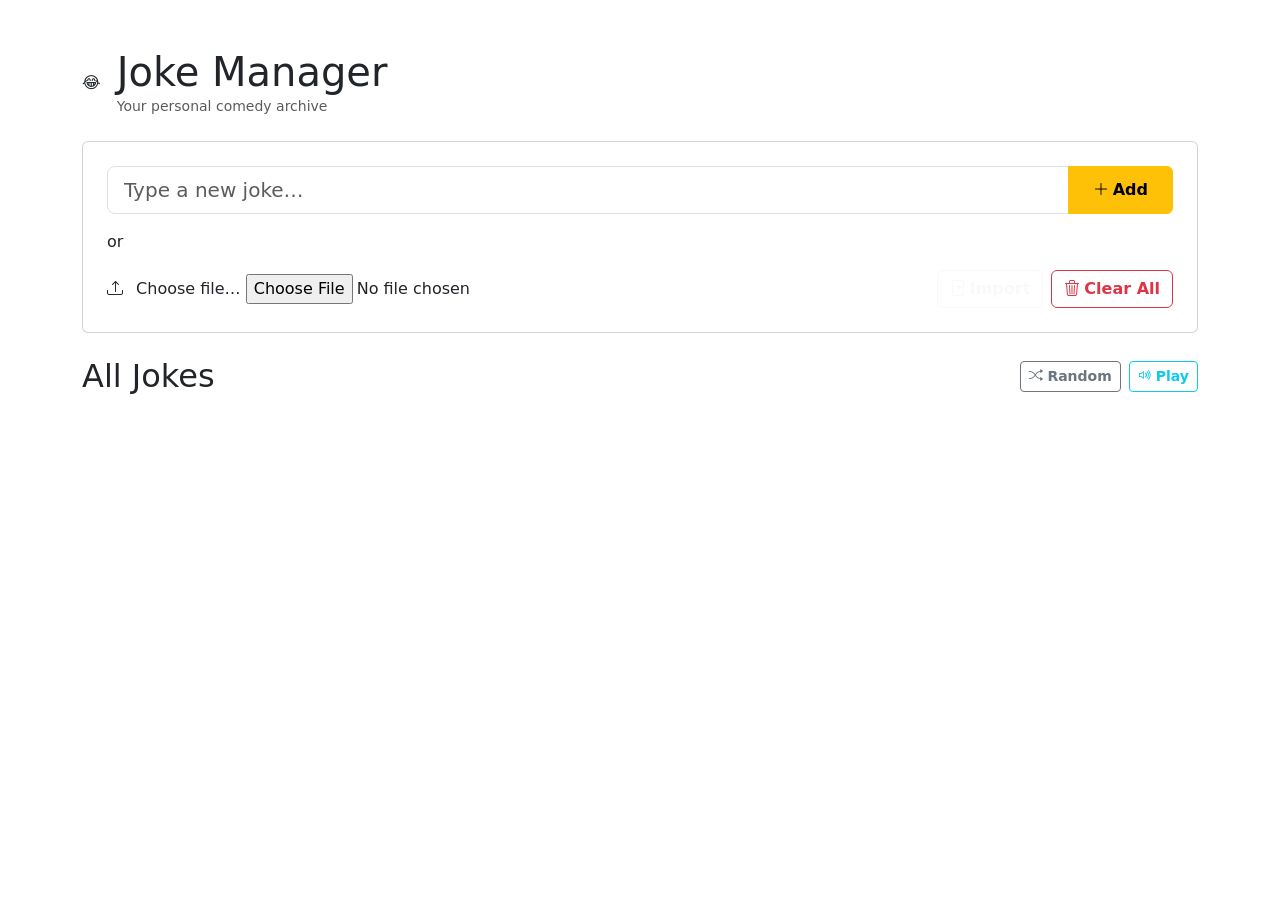
==== joke-api-java/src/main/resources/static/index.html @ ebe6a2da "convert project from Python to Java" ====
<!DOCTYPE html>
<html lang="uk">
<head>
  <meta charset="UTF-8" />
  <meta name="viewport" content="width=device-width, initial-scale=1" />
  <title>Jokes</title>

  <!-- Bootstrap 5 -->
  <link href="https://cdn.jsdelivr.net/npm/bootstrap@5.3.3/dist/css/bootstrap.min.css" rel="stylesheet">
  <!-- Bootstrap Icons -->
  <link href="https://cdn.jsdelivr.net/npm/bootstrap-icons@1.11.3/font/bootstrap-icons.css" rel="stylesheet">
  <!-- Google Fonts -->
  <link rel="preconnect" href="https://fonts.googleapis.com">
  <link href="https://fonts.googleapis.com/css2?family=Syne:wght@400;700;800&family=DM+Sans:wght@400;500&display=swap" rel="stylesheet">

  <link rel="stylesheet" href="/style.css">
</head>
<body>

  <div class="bg-blob b1"></div>
  <div class="bg-blob b2"></div>

  <div class="container py-5">

    <!-- HEADER -->
    <div class="d-flex align-items-center gap-3 mb-4">
      <span class="logo-emoji">😂</span>
      <div>
        <h1 class="mb-0">Joke Manager</h1>
        <p class="text-muted small mb-0">Your personal comedy archive</p>
      </div>
      <span id="jokeCount" class="badge rounded-pill ms-auto px-3 py-2 badge-count">0 jokes</span>
    </div>

    <!-- ADD CARD -->
    <div class="card mb-4">
      <div class="card-body p-4">

        <div class="input-group mb-3">
          <input id="jokeInput" type="text" class="form-control form-control-lg" placeholder="Type a new joke…" autocomplete="off" />
          <button class="btn btn-warning fw-bold px-4" onclick="addJoke()">
            <i class="bi bi-plus-lg me-1"></i>Add
          </button>
        </div>

        <div class="divider-or"><span>or</span></div>

        <div class="d-flex flex-wrap gap-2 align-items-center mt-3">
          <label class="file-label flex-grow-1">
            <i class="bi bi-upload me-2"></i>
            <span id="fileName">Choose file…</span>
            <input type="file" id="file" onchange="updateFileName(this)" />
          </label>
          <button class="btn btn-outline-light fw-semibold" onclick="importFile()">
            <i class="bi bi-file-arrow-up me-1"></i>Import
          </button>
          <button class="btn btn-outline-danger fw-semibold" onclick="clearAll()">
            <i class="bi bi-trash3 me-1"></i>Clear All
          </button>
        </div>

      </div>
    </div>

    <!-- LIST HEADER -->
    <div class="d-flex justify-content-between align-items-center mb-3">
      <h2 class="section-title mb-0">All Jokes</h2>
      <div class="d-flex gap-2">
        <button class="btn btn-outline-secondary btn-sm fw-semibold" onclick="shuffleView()">
          <i class="bi bi-shuffle me-1"></i>Random
        </button>
        <button id="audioBtn" class="btn btn-outline-info btn-sm fw-semibold" onclick="playAudio()">
          <i class="bi bi-volume-up me-1"></i>Play
        </button>
      </div>
    </div>

    <ul id="list" class="list-unstyled d-flex flex-column gap-2"></ul>

    <div id="empty" class="empty-state text-center py-5" style="display:none">
      <div style="font-size:3rem;opacity:.4">🎭</div>
      <p class="text-muted mt-2">No jokes yet. Add your first one!</p>
    </div>

  </div>

  <!-- TOAST -->
  <div class="toast-container position-fixed bottom-0 start-50 translate-middle-x pb-4">
    <div id="liveToast" class="toast align-items-center text-bg-dark border border-secondary" role="alert">
      <div class="d-flex">
        <div class="toast-body fw-semibold" id="toastMsg"></div>
        <button type="button" class="btn-close btn-close-white me-2 m-auto" data-bs-dismiss="toast"></button>
      </div>
    </div>
  </div>

  <script src="https://cdn.jsdelivr.net/npm/bootstrap@5.3.3/dist/js/bootstrap.bundle.min.js"></script>
  <script src="/app.js"></script>
</body>
</html>
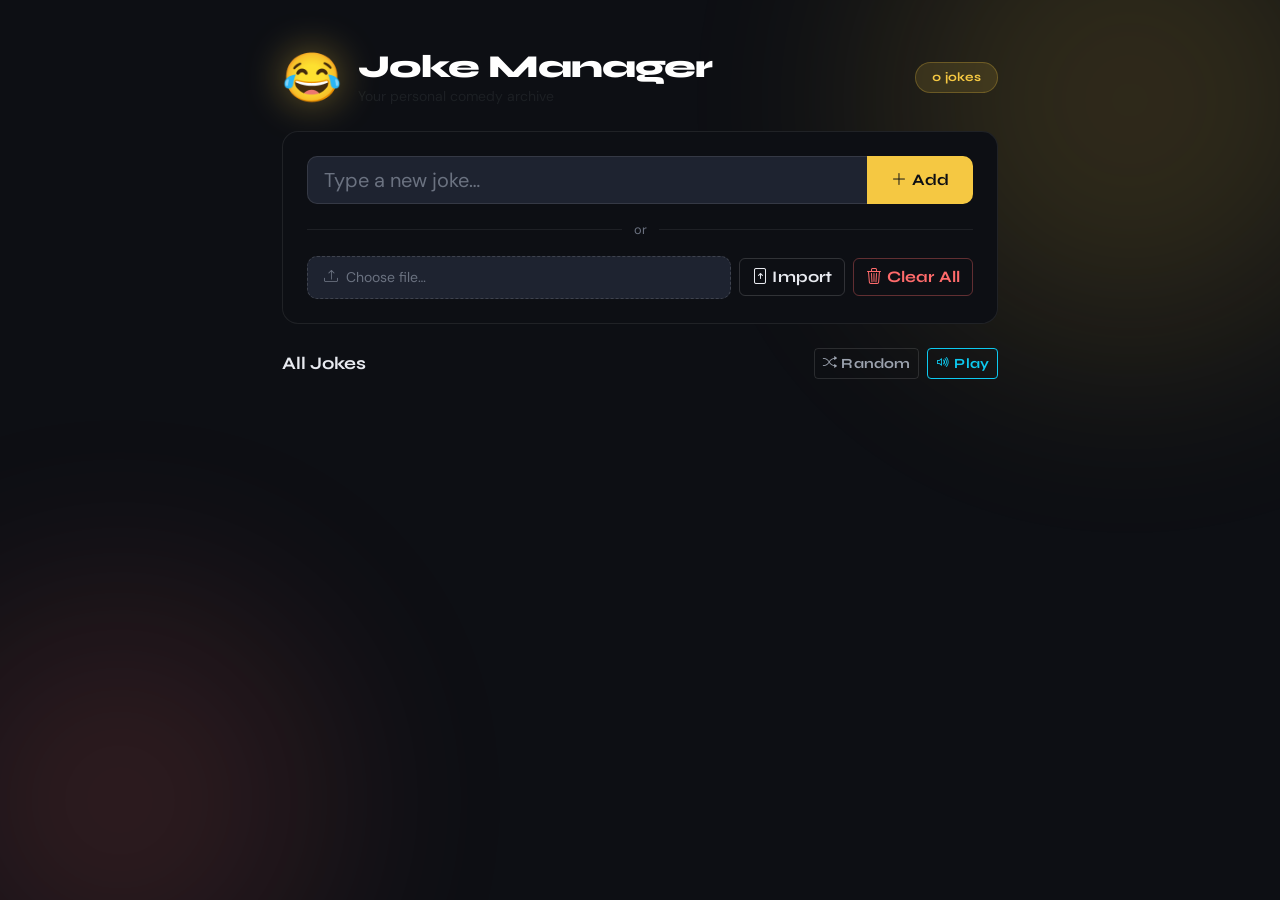
==== commit 70746b6b: "UI fix" ====
--- a/joke-api-java/src/main/resources/static/index.html
+++ b/joke-api-java/src/main/resources/static/index.html
@@ -13,7 +13,7 @@
   <link rel="preconnect" href="https://fonts.googleapis.com">
   <link href="https://fonts.googleapis.com/css2?family=Syne:wght@400;700;800&family=DM+Sans:wght@400;500&display=swap" rel="stylesheet">
 
-  <link rel="stylesheet" href="/style.css">
+  <link rel="stylesheet" href="style.css">
 </head>
 <body>
 
@@ -95,6 +95,6 @@
   </div>
 
   <script src="https://cdn.jsdelivr.net/npm/bootstrap@5.3.3/dist/js/bootstrap.bundle.min.js"></script>
-  <script src="/app.js"></script>
+  <script src="app.js"></script>
 </body>
 </html>
--- a/joke-api-java/src/main/resources/static/style.css
+++ b/joke-api-java/src/main/resources/static/style.css
@@ -0,0 +1,186 @@
+/* ===== TOKENS ===== */
+:root {
+  --bs-body-bg: #0d0f14;
+  --bs-body-color: #e8eaf0;
+  --bs-card-bg: #161a23;
+  --bs-border-color: rgba(255,255,255,0.08);
+  --accent: #f5c842;
+  --font-display: 'Syne', sans-serif;
+  --font-body: 'DM Sans', sans-serif;
+}
+
+/* ===== BASE ===== */
+body {
+  font-family: var(--font-body);
+  background: var(--bs-body-bg);
+  color: var(--bs-body-color);
+  min-height: 100vh;
+  overflow-x: hidden;
+}
+
+/* ===== BACKGROUND BLOBS ===== */
+.bg-blob {
+  position: fixed;
+  border-radius: 50%;
+  filter: blur(110px);
+  opacity: 0.15;
+  pointer-events: none;
+  z-index: 0;
+}
+.b1 { width: 500px; height: 500px; background: #f5c842; top: -150px; right: -100px; }
+.b2 { width: 400px; height: 400px; background: #ff6b6b; bottom: -100px; left: -80px; }
+
+.container { position: relative; z-index: 1; max-width: 740px; }
+
+/* ===== HEADER ===== */
+.logo-emoji {
+  font-size: 3rem;
+  line-height: 1;
+  filter: drop-shadow(0 0 20px rgba(245,200,66,0.45));
+}
+h1 {
+  font-family: var(--font-display);
+  font-weight: 800;
+  font-size: 2rem;
+  letter-spacing: -0.03em;
+  color: #fff;
+}
+.section-title {
+  font-family: var(--font-display);
+  font-weight: 700;
+  font-size: 1.1rem;
+}
+
+/* ===== BADGE ===== */
+.badge-count {
+  background: rgba(245,200,66,0.12) !important;
+  color: var(--accent) !important;
+  border: 1px solid rgba(245,200,66,0.25);
+  font-family: var(--font-display);
+  font-size: 0.78rem;
+  letter-spacing: 0.02em;
+}
+
+/* ===== CARD ===== */
+.card {
+  background: var(--bs-card-bg) !important;
+  border: 1px solid var(--bs-border-color) !important;
+  border-radius: 16px !important;
+}
+
+/* ===== FORM CONTROLS ===== */
+.form-control {
+  background: #1e2330 !important;
+  border-color: rgba(255,255,255,0.1) !important;
+  color: #e8eaf0 !important;
+  border-radius: 10px !important;
+}
+.form-control::placeholder { color: #6b7280 !important; }
+.form-control:focus {
+  background: #1e2330 !important;
+  border-color: rgba(245,200,66,0.5) !important;
+  box-shadow: 0 0 0 3px rgba(245,200,66,0.1) !important;
+  color: #e8eaf0 !important;
+}
+.input-group .form-control { border-radius: 10px 0 0 10px !important; }
+.input-group .btn { border-radius: 0 10px 10px 0 !important; }
+
+/* ===== BUTTONS ===== */
+.btn { font-family: var(--font-display) !important; font-weight: 700 !important; letter-spacing: 0.01em; }
+.btn-warning { background: var(--accent) !important; color: #0d0f14 !important; border: none !important; }
+.btn-warning:hover { box-shadow: 0 0 20px rgba(245,200,66,0.3); }
+.btn-outline-light { border-color: rgba(255,255,255,0.15) !important; color: #e8eaf0 !important; }
+.btn-outline-light:hover { background: rgba(255,255,255,0.08) !important; border-color: rgba(255,255,255,0.3) !important; color: #fff !important; }
+.btn-outline-danger { border-color: rgba(255,107,107,0.35) !important; color: #ff6b6b !important; }
+.btn-outline-danger:hover { background: rgba(255,107,107,0.12) !important; color: #ff6b6b !important; }
+.btn-outline-secondary { border-color: rgba(255,255,255,0.12) !important; color: #9ca3af !important; }
+.btn-outline-secondary:hover { background: rgba(255,255,255,0.06) !important; color: #e8eaf0 !important; }
+
+/* ===== DIVIDER ===== */
+.divider-or {
+  display: flex;
+  align-items: center;
+  gap: 12px;
+  color: #6b7280;
+  font-size: 0.8rem;
+  margin: 4px 0;
+}
+.divider-or::before, .divider-or::after {
+  content: '';
+  flex: 1;
+  height: 1px;
+  background: rgba(255,255,255,0.07);
+}
+
+/* ===== FILE LABEL ===== */
+.file-label {
+  display: inline-flex;
+  align-items: center;
+  background: #1e2330;
+  border: 1px dashed rgba(255,255,255,0.15);
+  border-radius: 10px;
+  padding: 10px 16px;
+  cursor: pointer;
+  font-size: 0.875rem;
+  color: #6b7280;
+  transition: border-color 0.2s, color 0.2s;
+}
+.file-label:hover { border-color: rgba(245,200,66,0.4); color: #e8eaf0; }
+.file-label input { display: none; }
+
+/* ===== JOKE ITEMS ===== */
+.joke-item {
+  display: flex;
+  align-items: flex-start;
+  gap: 12px;
+  background: #161a23;
+  border: 1px solid rgba(255,255,255,0.07);
+  border-radius: 12px;
+  padding: 14px 16px;
+  animation: fadeUp 0.3s both ease-out;
+  transition: border-color 0.2s, background 0.2s;
+}
+.joke-item:hover {
+  border-color: rgba(255,255,255,0.14);
+  background: #1e2330;
+}
+@keyframes fadeUp {
+  from { opacity: 0; transform: translateY(8px); }
+  to   { opacity: 1; transform: translateY(0); }
+}
+.joke-num {
+  font-family: var(--font-display);
+  font-size: 0.7rem;
+  font-weight: 700;
+  color: #6b7280;
+  padding-top: 2px;
+  min-width: 30px;
+}
+.joke-text { flex: 1; font-size: 0.95rem; line-height: 1.55; }
+.del-btn {
+  background: transparent;
+  border: none;
+  color: #6b7280;
+  cursor: pointer;
+  padding: 4px 6px;
+  border-radius: 6px;
+  display: flex;
+  align-items: center;
+  transition: color 0.15s, background 0.15s;
+}
+.del-btn:hover { color: #ff6b6b; background: rgba(255,107,107,0.1); }
+
+/* ===== TOAST ===== */
+#liveToast {
+  background: #1e2330 !important;
+  border: 1px solid rgba(255,255,255,0.12) !important;
+  border-radius: 999px !important;
+  font-family: var(--font-display);
+}
+
+/* ===== RESPONSIVE ===== */
+@media (max-width: 480px) {
+  h1 { font-size: 1.5rem; }
+  .logo-emoji { font-size: 2rem; }
+  .badge-count { display: none; }
+}
